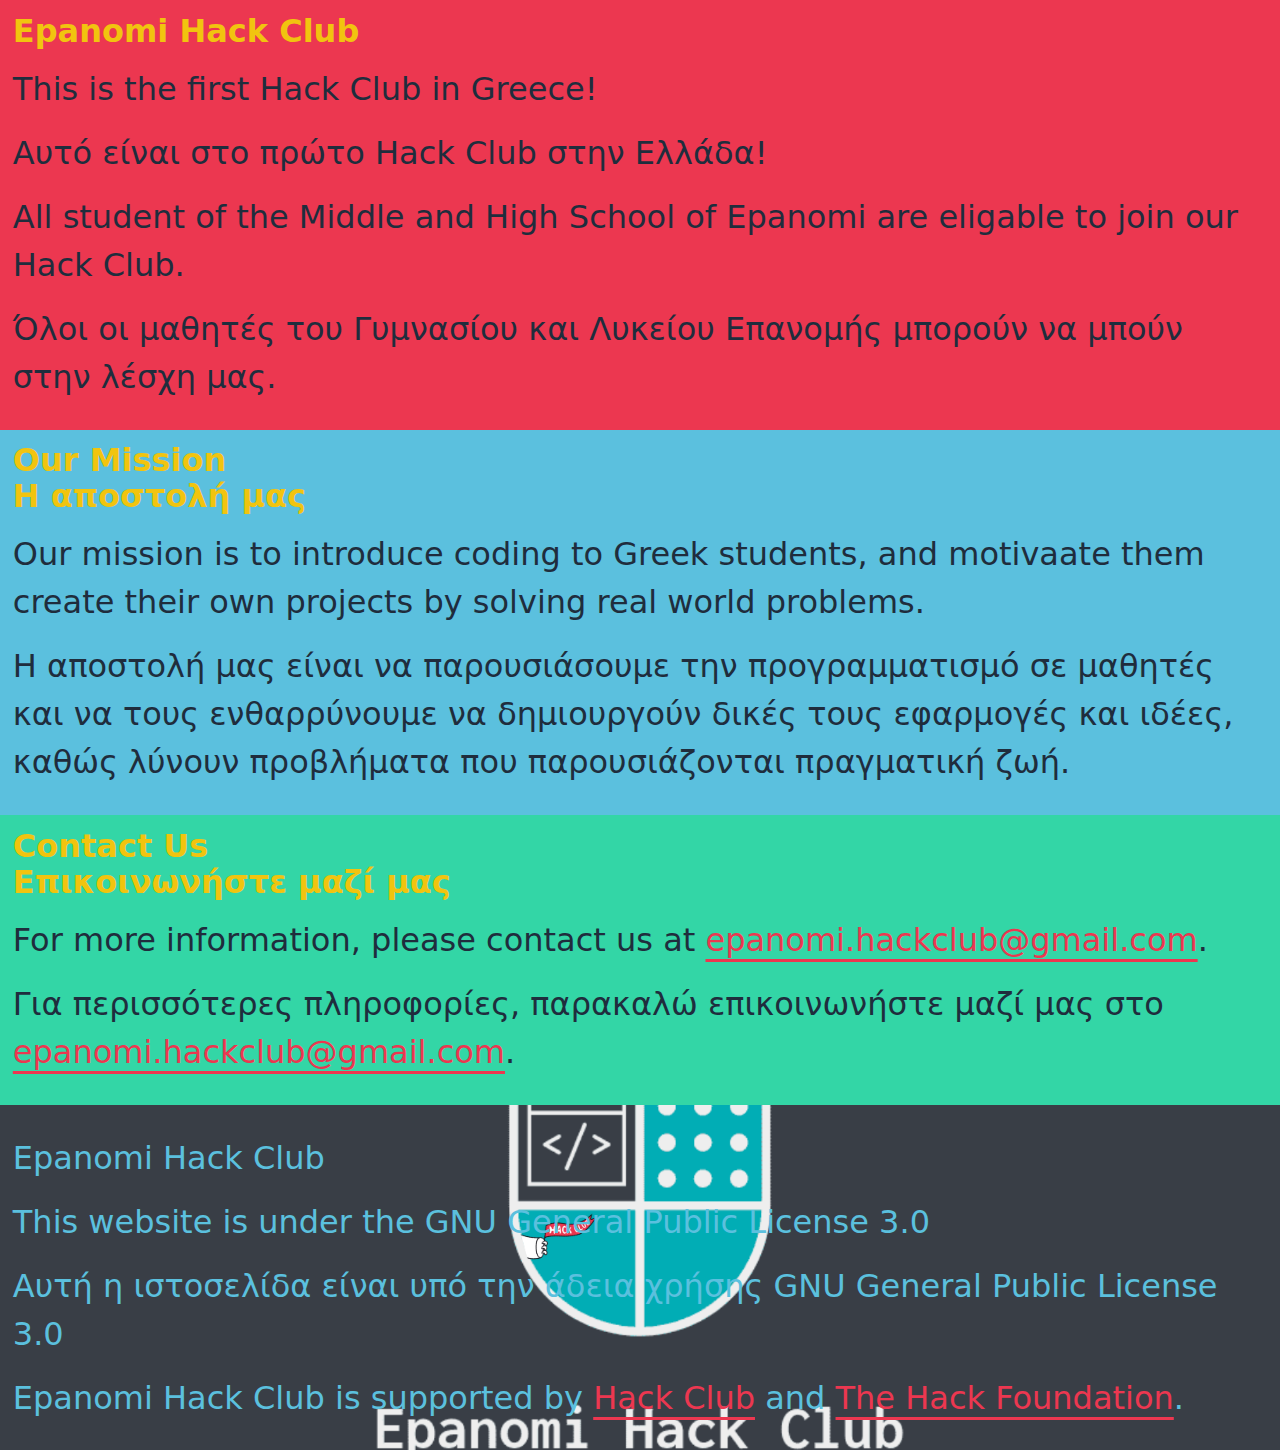
==== index.html @ c970cf84 "Added favicon" ====
<!DOCTYPE html>

<head>

    <title>Epanomi Hack Club</title>
    <link rel="stylesheet" href="style.css">
    <link rel="icon" type="image/x-icon" href="/Branding/favicon.png">

</head>

<body>

    <br>

    <div id="introduction" class="section">

        <h1>Epanomi Hack Club</h1>

        <p>This is the first Hack Club in Greece!</p>
        <p>Αυτό είναι στο πρώτο Hack Club στην Ελλάδα!</p>

        <p>All student of the Middle and High School of Epanomi are eligable to join our Hack Club.</p>
        <p>Όλοι οι μαθητές του Γυμνασίου και Λυκείου Επανομής μπορούν να μπούν στην λέσχη μας.</p>
        
    </div>

    <br>

    <div id="mission" class="section">

        <h1>Our Mission</h1>
        <h1>Η αποστολή μας</h1>

        <p>Our mission is to introduce coding to Greek students, and motivaate them create their own projects by solving real world problems.</p>
        <p>Η αποστολή μας είναι να παρουσιάσουμε την προγραμματισμό σε μαθητές και να τους ενθαρρύνουμε να δημιουργούν δικές τους εφαρμογές και ιδέες, καθώς λύνουν προβλήματα που παρουσιάζονται πραγματική ζωή.</p>

    </div>

    <br>

    <div id="contact" class="section">

        <h1>Contact Us</h1>
        <h1>Επικοινωνήστε μαζί μας</h1>

        <p>For more information, please contact us at <a href="mailto:epanomi.hackclub@gmail.com">epanomi.hackclub@gmail.com</a>.</p>
        <p>Για περισσότερες πληροφορίες, παρακαλώ επικοινωνήστε μαζί μας στο <a href="mailto:epanomi.hackclub@gmail.com">epanomi.hackclub@gmail.com</a>.</p>

    </div>

    <div id="footer" class="section">

        <p>Epanomi Hack Club</p>

        <p>This website is under the GNU General Public License 3.0</p>
        <p>Αυτή η ιστοσελίδα είναι υπό την άδεια χρήσης GNU General Public License 3.0</p>

        <p>Epanomi Hack Club is supported by <a href="https://hackclub.com">Hack Club</a> and <a href="https://the.hackfoundation.org/">The Hack Foundation</a>.</p>

    </div>

</body>
---- style.css ----
:root {
--darker: #121217;
--dark: #17171d;
--darkless: #252429;
--black: #1f2d3d;
--steel: #273444;
--slate: #3c4858;
--muted: #8492a6;
--smoke: #e0e6ed;
--snow: #f9fafc;
--white: #ffffff;
--red: #ec3750;
--orange: #ff8c37;
--yellow: #f1c40f;
--green: #33d6a6;
--cyan: #5bc0de;
--blue: #338eda;
--purple: #a633d6;
--text: var(--black);
--background: var(--white);
--elevated: var(--white);
--sheet: var(--snow);
--sunken: var(--smoke);
--border: var(--smoke);
--primary: #ec3750;
--secondary: #8492a6;
--accent: #5bc0de;
--twitter: #1da1f2;
--facebook: #3b5998;
--instagram: #e1306c;
--breakpoint-xs: 32em;
--breakpoint-s: 48em;
--breakpoint-m: 64em;
--breakpoint-l: 96em;
--breakpoint-xl: 128em;
--spacing-0: 0px;
--spacing-1: 4px;
--spacing-2: 8px;
--spacing-3: 16px;
--spacing-4: 32px;
--spacing-5: 64px;
--spacing-6: 128px;
--spacing-7: 256px;
--spacing-8: 512px;
--font-1: 12px;
--font-2: 16px;
--font-3: 20px;
--font-4: 24px;
--font-5: 32px;
--font-6: 48px;
--font-6: 64px;
--font-7: 96px;
--font-8: 128px;
--font-9: 160px;
--font-10: 192px;
--line-height-limit: 0.875;
--line-height-title: 1;
--line-height-heading: 1.125;
--line-height-subheading: 1.25;
--line-height-caption: 1.375;
--line-height-body: 1.5;
--font-weight-body: 400;
--font-weight-bold: 700;
--font-weight-heading: var(--font-weight-bold);
--letter-spacing-title: -0.009em;
--letter-spacing-headline: 0.009em;
--size-wide-plus: 2048px;
--size-wide: 1536px;
--size-layout-plus: 1200px;
--size-layout: 1024px;
--size-copy-ultra: 980px;
--size-copy-plus: 768px;
--size-copy: 680px;
--size-narrow-plus: 600px;
--size-narrow: 512px;
--radii-small: 4px;
--radii-default: 8px;
--radii-extra: 12px;
--radii-ultra: 16px;
--radii-circle: 99999px;
--shadow-text: 0 1px 2px rgba(0, 0, 0, 0.25), 0 2px 4px rgba(0, 0, 0, 0.125);
--shadow-small: 0 1px 2px rgba(0, 0, 0, 0.0625),
    0 2px 4px rgba(0, 0, 0, 0.0625);
--shadow-card: 0 4px 8px rgba(0, 0, 0, 0.125);
--shadow-elevated: 0 1px 2px rgba(0, 0, 0, 0.0625),
    0 8px 12px rgba(0, 0, 0, 0.125);
}

.section {
    padding-left: 1%;
    padding-right: 1%;
    padding-top: 1%;
    padding-bottom: 1%;
    color: var(--yellow);
}

#introduction {
    background-color: var(--red);
}

#mission {
    background-color: var(--cyan);
}

#contact {
    background-color: var(--green);
}

#footer {
    background: url(Branding/banner.png) no-repeat center center;
    background-size: 100%;
}

#footer p {
    color: var(--cyan);
}

br {
    display: none;
}

body {
font-family: "Phantom Sans", system-ui, -apple-system, BlinkMacSystemFont,
    "Segoe UI", Roboto, sans-serif;
line-height: var(--line-height-body);
font-weight: var(--font-weight-body);
margin: 0;
min-height: 100vh;
text-rendering: optimizeLegibility;
font-smooth: antialiased;
-moz-osx-font-smoothing: grayscale;
-webkit-font-smoothing: antialiased;
color: var(--text);
box-sizing: border-box;
}

h1 {
font-size: var(--font-5);
font-weight: var(--font-weight-bold);
line-height: var(--line-height-heading);
margin-top: 0;
margin-bottom: 0;
}

h2 {
font-size: var(--font-4);
font-weight: var(--font-weight-bold);
line-height: var(--line-height-heading);
margin-top: 0;
margin-bottom: 0;
}

h3 {
font-size: var(--font-3);
font-weight: var(--font-weight-bold);
line-height: var(--line-height-heading);
margin-top: 0;
margin-bottom: 0;
}

h4 {
font-size: var(--font-2);
font-weight: var(--font-weight-bold);
line-height: var(--line-height-heading);
margin-top: 0;
margin-bottom: 0;
}

h5 {
font-size: var(--font-1);
font-weight: var(--font-weight-bold);
line-height: var(--line-height-heading);
margin-top: 0;
margin-bottom: 0;
}

h6 {
font-weight: var(--font-weight-bold);
line-height: var(--line-height-heading);
margin-top: 0;
margin-bottom: 0;
}

p {
font-size: var(--font-5);
color: var(--text);
font-weight: var(--font-weight-body);
line-height: var(--line-height-body);
margin-top: var(--spacing-3);
margin-bottom: var(--spacing-3);
}

img {
max-width: 100%;
}

hr {
border: 0;
border-bottom: 1px solid var(--border);
}

a {
color: var(--primary);
text-decoration: underline;
text-underline-position: under;
}

a:focus,
a:hover {
text-decoration-style: wavy;
text-decoration-skip-ink: none;
}

pre {
font-family: "SF Mono", "Roboto Mono", Menlo, Consolas, monospace;
font-size: var(--font-1);
padding: var(--spacing-3);
color: var(--text);
background: var(--sunken);
overflow: auto;
border-radius: var(--radii-default);
white-space: inherit;
}

pre > code {
color: inherit;
margin-left: 0;
margin-right: 0;
padding-left: 0;
padding-right: 0;
}

code {
font-family: "SF Mono", "Roboto Mono", Menlo, Consolas, monospace;
font-size: inherit;
color: var(--purple);
background: var(--sunken);
overflow: auto;
border-radius: var(--radii-small);
margin-left: var(--spacing-1);
margin-right: var(--spacing-1);
padding-left: var(--spacing-1);
padding-right: var(--spacing-1);
}

p > code,
li > code {
color: var(--blue);
font-size: 0.875em;
}

p > a > code,
li > a > code {
color: var(--blue);
font-size: 0.875em;
}

li {
margin-top: var(--spacing-2);
margin-bottom: var(--spacing-2);
}

table {
width: 100%;
margin-top: var(--spacing-4);
margin-bottom: var(--spacing-4);
border-collapse: separate;
border-spacing: 0;
}

table > th,
table > td {
text-align: left;
padding: 4px;
padding-left: 0px;
border-color: var(--border);
border-bottom-style: solid;
}

th {
vertical-align: bottom;
border-bottom-width: 2px;
}

td {
vertical-align: top;
border-bottom-width: 1px;
}
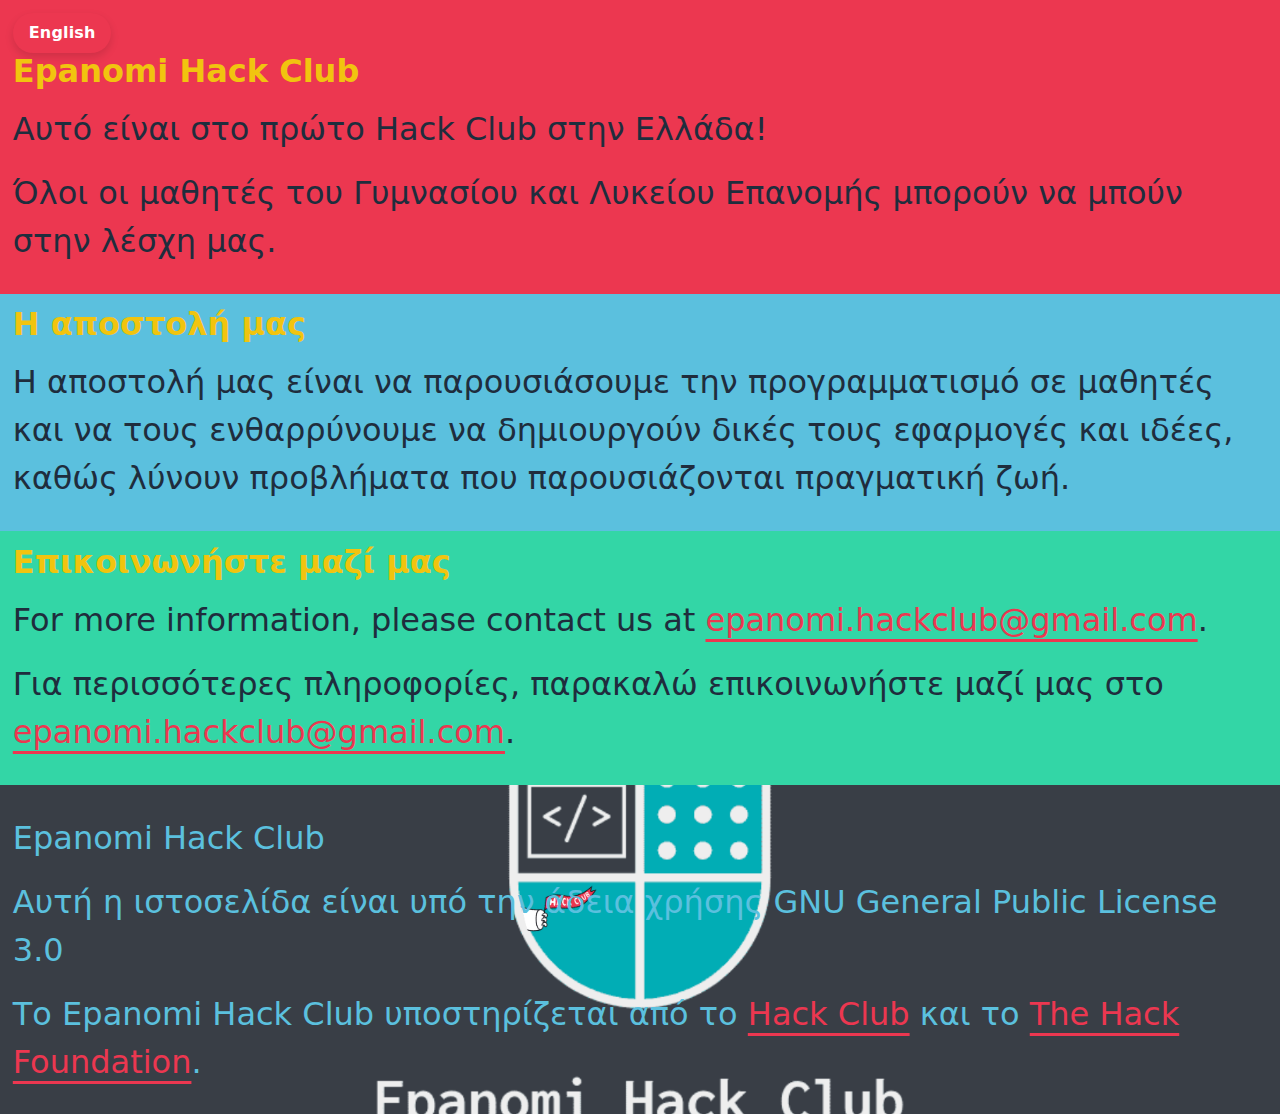
==== commit f473121f: "Splited English with Greek page" ====
--- a/index.html
+++ b/index.html
@@ -1,10 +1,11 @@
 <!DOCTYPE html>
+
+<html lang="el">
 
 <head>
 
     <title>Epanomi Hack Club</title>
     <link rel="stylesheet" href="style.css">
-    <link rel="icon" type="image/x-icon" href="/Branding/favicon.png">
 
 </head>
 
@@ -14,12 +15,12 @@
 
     <div id="introduction" class="section">
 
+        <button onclick="window.location.href='english.html';">English</button>
+
         <h1>Epanomi Hack Club</h1>
 
-        <p>This is the first Hack Club in Greece!</p>
         <p>Αυτό είναι στο πρώτο Hack Club στην Ελλάδα!</p>
 
-        <p>All student of the Middle and High School of Epanomi are eligable to join our Hack Club.</p>
         <p>Όλοι οι μαθητές του Γυμνασίου και Λυκείου Επανομής μπορούν να μπούν στην λέσχη μας.</p>
         
     </div>
@@ -28,10 +29,8 @@
 
     <div id="mission" class="section">
 
-        <h1>Our Mission</h1>
         <h1>Η αποστολή μας</h1>
 
-        <p>Our mission is to introduce coding to Greek students, and motivaate them create their own projects by solving real world problems.</p>
         <p>Η αποστολή μας είναι να παρουσιάσουμε την προγραμματισμό σε μαθητές και να τους ενθαρρύνουμε να δημιουργούν δικές τους εφαρμογές και ιδέες, καθώς λύνουν προβλήματα που παρουσιάζονται πραγματική ζωή.</p>
 
     </div>
@@ -40,7 +39,6 @@
 
     <div id="contact" class="section">
 
-        <h1>Contact Us</h1>
         <h1>Επικοινωνήστε μαζί μας</h1>
 
         <p>For more information, please contact us at <a href="mailto:epanomi.hackclub@gmail.com">epanomi.hackclub@gmail.com</a>.</p>
@@ -52,11 +50,12 @@
 
         <p>Epanomi Hack Club</p>
 
-        <p>This website is under the GNU General Public License 3.0</p>
         <p>Αυτή η ιστοσελίδα είναι υπό την άδεια χρήσης GNU General Public License 3.0</p>
 
-        <p>Epanomi Hack Club is supported by <a href="https://hackclub.com">Hack Club</a> and <a href="https://the.hackfoundation.org/">The Hack Foundation</a>.</p>
+        <p>Το Epanomi Hack Club υποστηρίζεται από το <a href="https://hackclub.com">Hack Club</a> και το <a href="https://the.hackfoundation.org/">The Hack Foundation</a>.</p>
 
     </div>
 
-</body>+</body>
+
+</html>--- a/style.css
+++ b/style.css
@@ -28,6 +28,7 @@
 --twitter: #1da1f2;
 --facebook: #3b5998;
 --instagram: #e1306c;
+--discord: #7289da;
 --breakpoint-xs: 32em;
 --breakpoint-s: 48em;
 --breakpoint-m: 64em;
@@ -94,6 +95,39 @@
     color: var(--yellow);
 }
 
+
+button {
+  cursor: pointer;
+  font-family: inherit;
+  font-weight: var(--font-weight-bold);
+  border-radius: var(--radii-circle);
+  display: inline-flex;
+  align-items: center;
+  justify-content: center;
+  box-shadow: var(--shadow-card);
+  letter-spacing: var(--letter-spacing-headline);
+  -webkit-tap-highlight-color: transparent;
+  transition: transform 0.125s ease-in-out, box-shadow 0.125s ease-in-out;
+  box-sizing: border-box;
+  margin: 0;
+  min-width: 0;
+  -webkit-appearance: none;
+  -moz-appearance: none;
+  appearance: none;
+  text-align: center;
+  line-height: inherit;
+  -webkit-text-decoration: none;
+  text-decoration: none;
+  padding-left: 16px;
+  padding-right: 16px;
+  padding-top: 8px;
+  padding-bottom: 8px;
+  color: var(--theme-ui-colors-white, #ffffff);
+  background-color: var(--theme-ui-colors-primary, #ec3750);
+  border: 0;
+  font-size: var(--font-2);
+}
+
 #introduction {
     background-color: var(--red);
 }
@@ -104,6 +138,10 @@
 
 #contact {
     background-color: var(--green);
+}
+
+#discord {
+    background-color: var(--discord);
 }
 
 #footer {
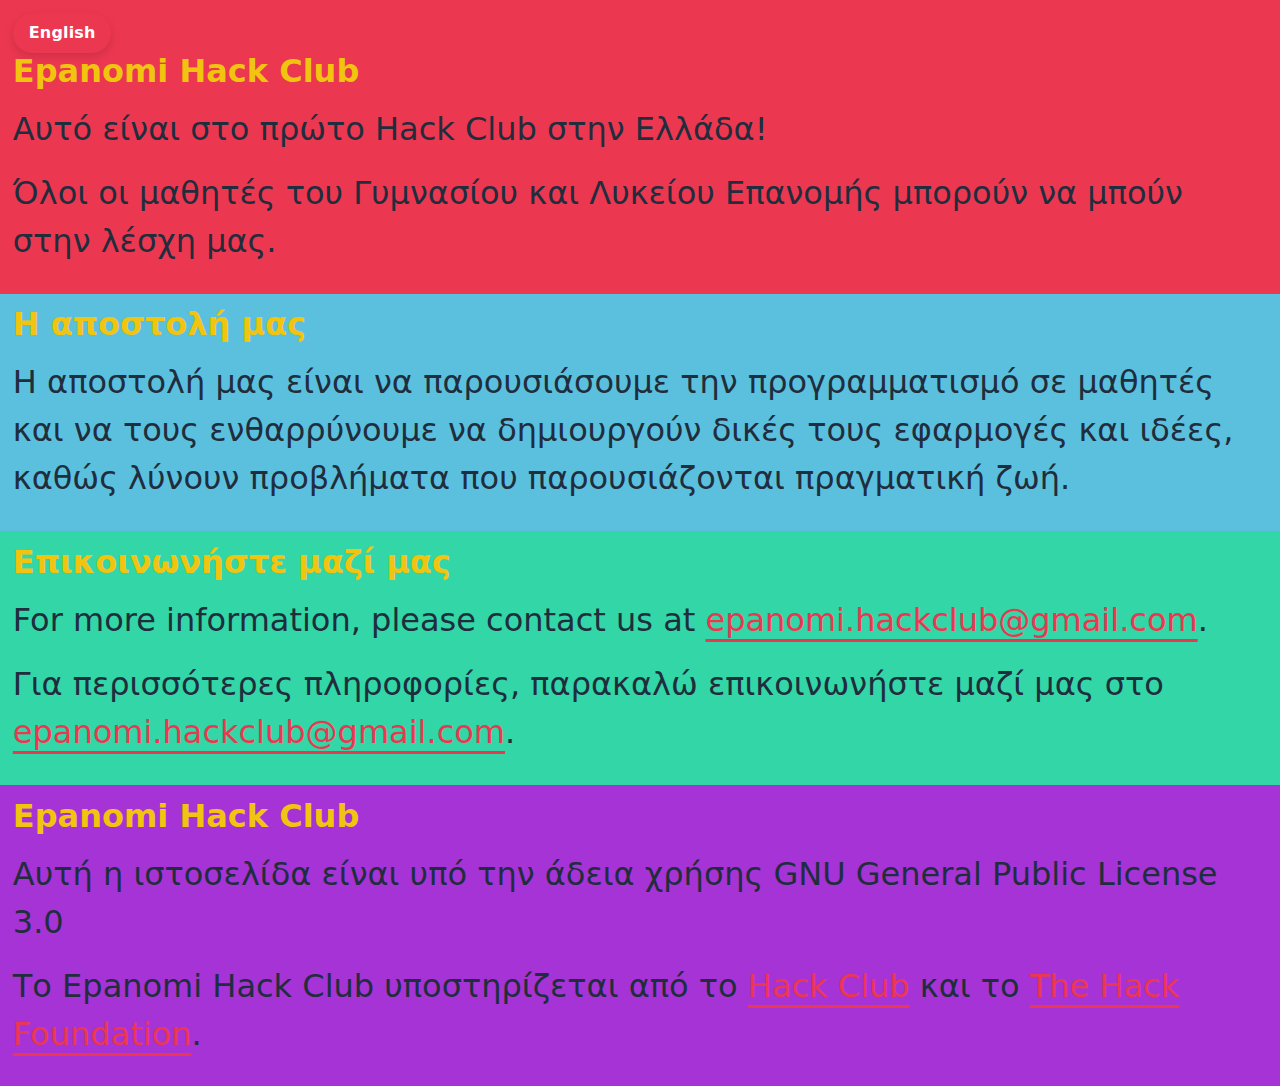
==== commit c3be8d7b: "Updated footer" ====
--- a/index.html
+++ b/index.html
@@ -48,7 +48,7 @@
 
     <div id="footer" class="section">
 
-        <p>Epanomi Hack Club</p>
+        <h1>Epanomi Hack Club</h1>
 
         <p>Αυτή η ιστοσελίδα είναι υπό την άδεια χρήσης GNU General Public License 3.0</p>
 
--- a/style.css
+++ b/style.css
@@ -145,12 +145,7 @@
 }
 
 #footer {
-    background: url(Branding/banner.png) no-repeat center center;
-    background-size: 100%;
-}
-
-#footer p {
-    color: var(--cyan);
+    background-color: var(--purple);
 }
 
 br {
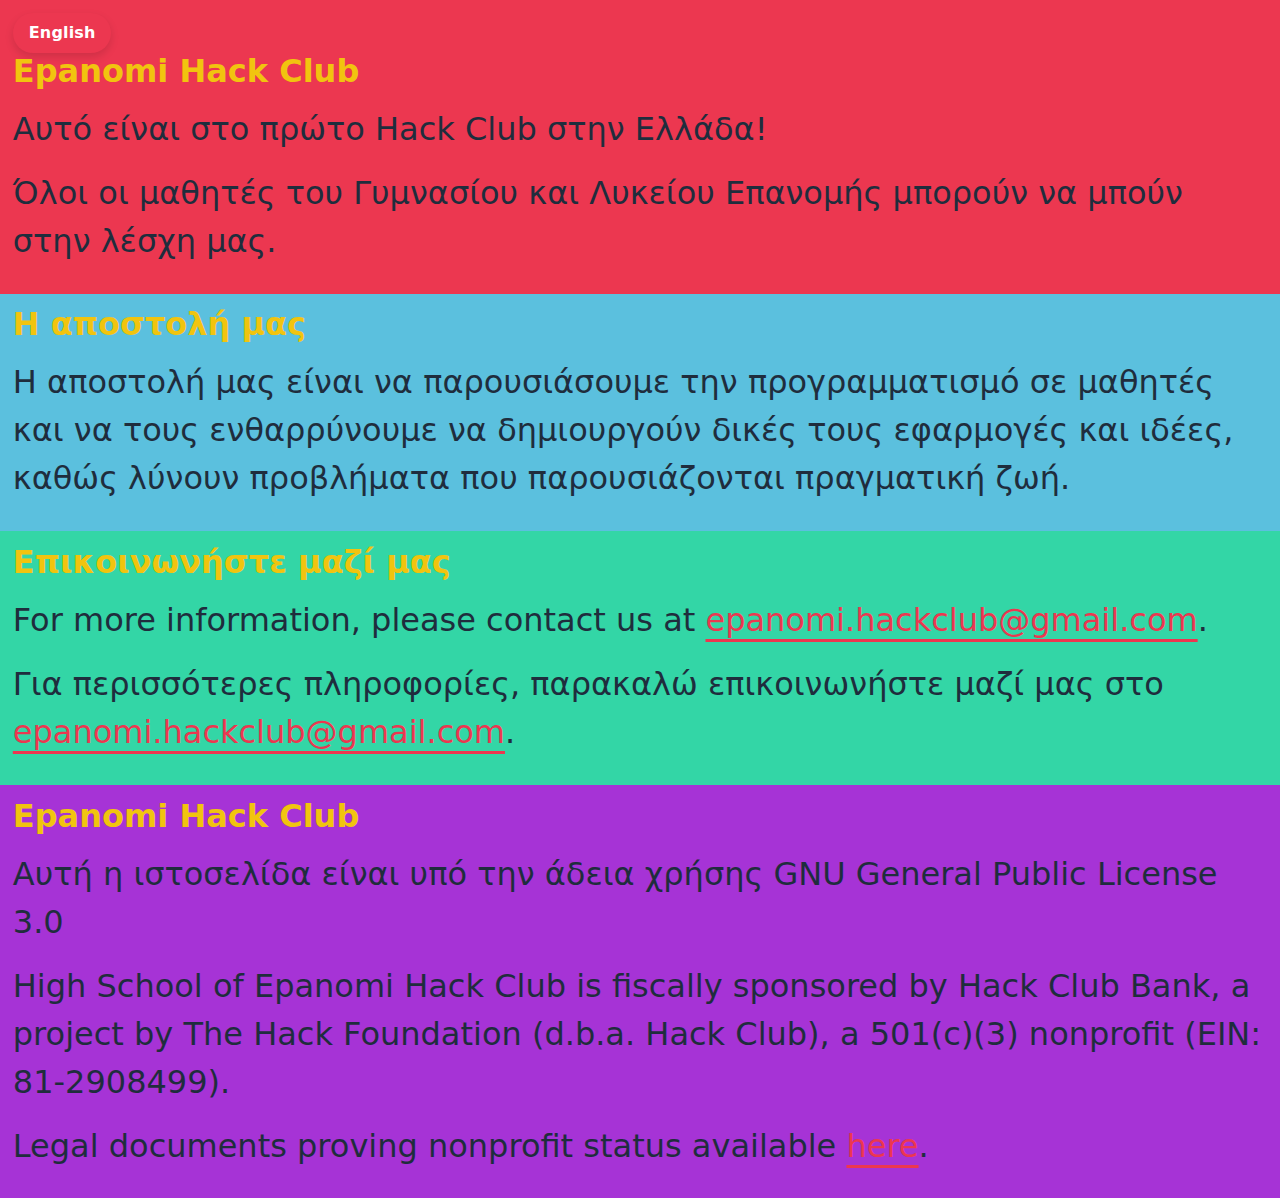
==== commit 80b19ff0: "Added important notice on the webpage footer" ====
--- a/index.html
+++ b/index.html
@@ -52,7 +52,9 @@
 
         <p>Αυτή η ιστοσελίδα είναι υπό την άδεια χρήσης GNU General Public License 3.0</p>
 
-        <p>Το Epanomi Hack Club υποστηρίζεται από το <a href="https://hackclub.com">Hack Club</a> και το <a href="https://the.hackfoundation.org/">The Hack Foundation</a>.</p>
+        <p>High School of Epanomi Hack Club is fiscally sponsored by Hack Club Bank, a project by The Hack Foundation (d.b.a. Hack Club), a 501(c)(3) nonprofit (EIN: 81-2908499).</p>
+
+        <p>Legal documents proving nonprofit status available <a href="Legal/index.html">here</a>.</p>
 
     </div>
 
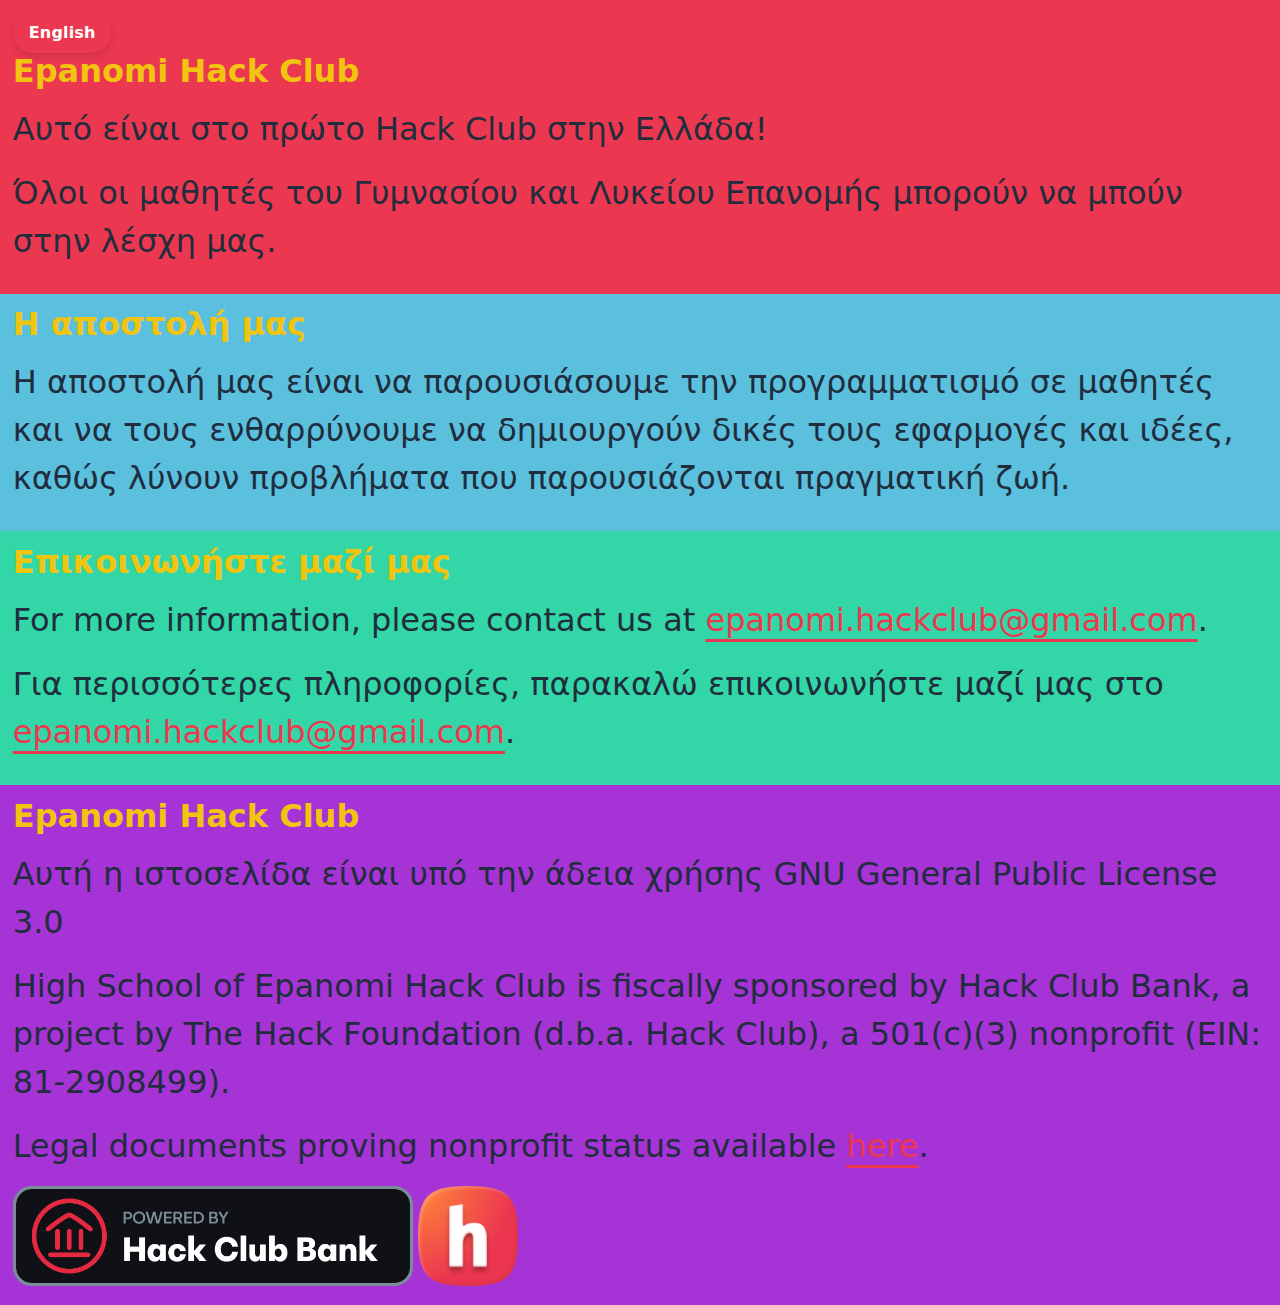
==== commit 0fdfbd32: "Added HC & HCB logos" ====
--- a/index.html
+++ b/index.html
@@ -56,6 +56,10 @@
 
         <p>Legal documents proving nonprofit status available <a href="Legal/index.html">here</a>.</p>
 
+        <a href="https://bank.hackclub.com/epanomi-hack-club"><img src="Branding/Hack Club Icons/bank-logo.png" alt="Hack Club Bank" height="100"></a>
+
+        <a href="https://hackclub.com"></a><img src="Branding/Hack Club Icons/hack-club-logo.png" alt="Hack Club" width="100" height="100"></a>
+
     </div>
 
 </body>
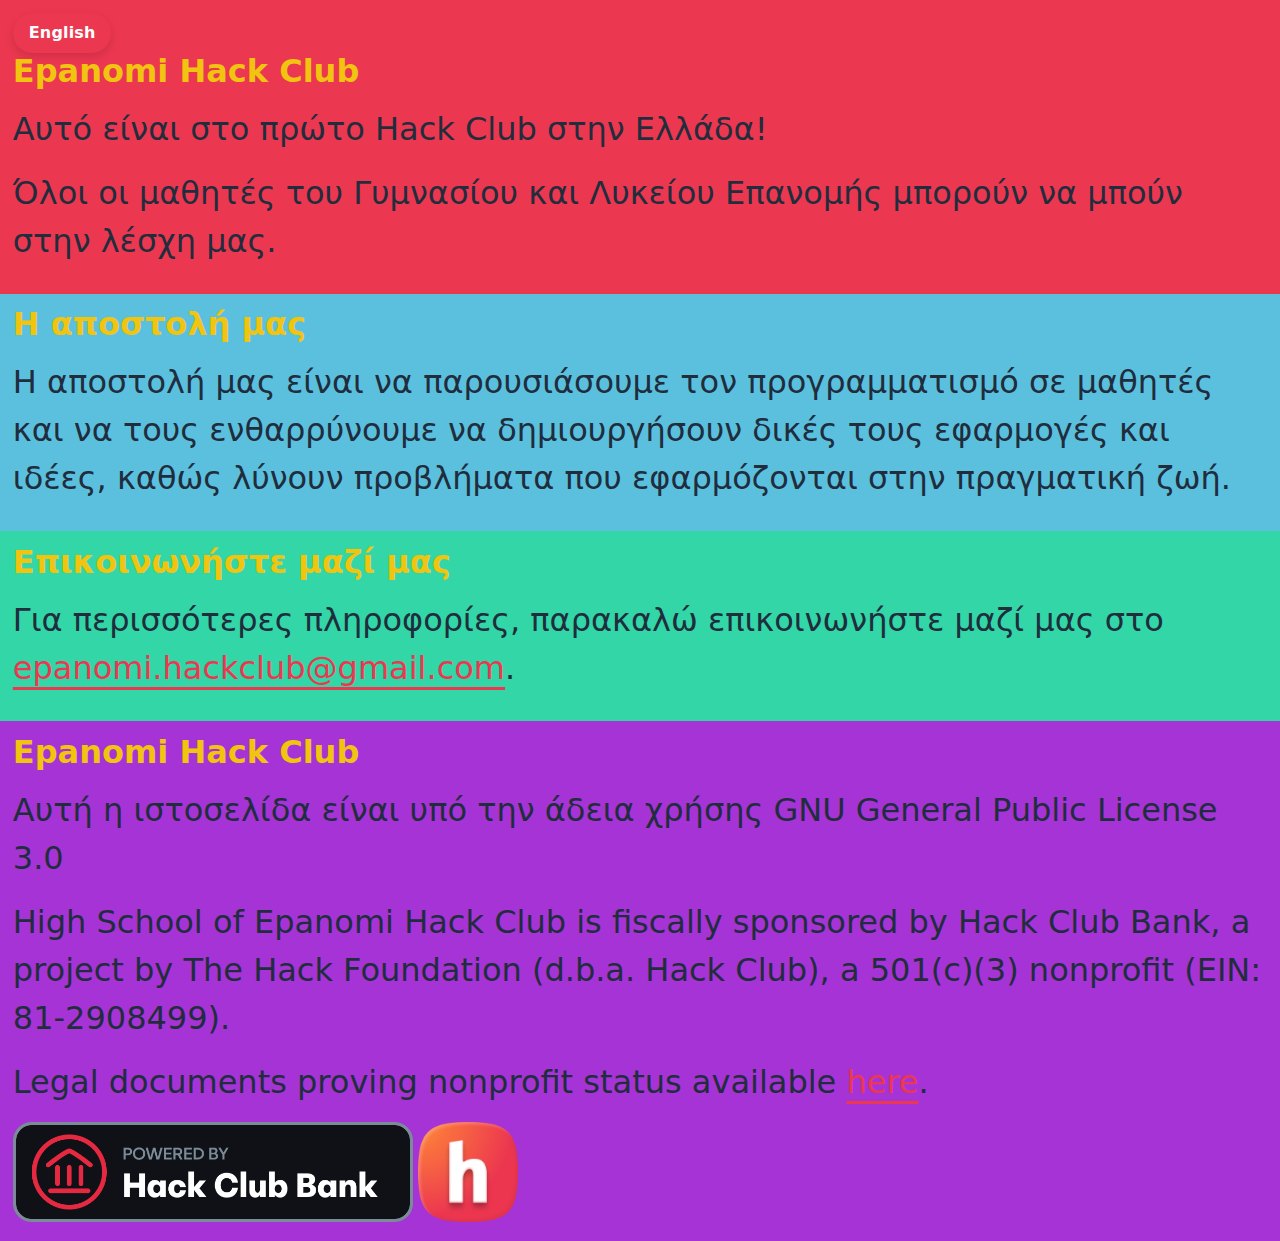
==== commit 9b98ca9b: "Fixed icon bug" ====
--- a/index.html
+++ b/index.html
@@ -31,7 +31,7 @@
 
         <h1>Η αποστολή μας</h1>
 
-        <p>Η αποστολή μας είναι να παρουσιάσουμε την προγραμματισμό σε μαθητές και να τους ενθαρρύνουμε να δημιουργούν δικές τους εφαρμογές και ιδέες, καθώς λύνουν προβλήματα που παρουσιάζονται πραγματική ζωή.</p>
+        <p>Η αποστολή μας είναι να παρουσιάσουμε τον προγραμματισμό σε μαθητές και να τους ενθαρρύνουμε να δημιουργήσουν δικές τους εφαρμογές και ιδέες, καθώς λύνουν προβλήματα που εφαρμόζονται στην πραγματική ζωή.</p>
 
     </div>
 
@@ -41,7 +41,6 @@
 
         <h1>Επικοινωνήστε μαζί μας</h1>
 
-        <p>For more information, please contact us at <a href="mailto:epanomi.hackclub@gmail.com">epanomi.hackclub@gmail.com</a>.</p>
         <p>Για περισσότερες πληροφορίες, παρακαλώ επικοινωνήστε μαζί μας στο <a href="mailto:epanomi.hackclub@gmail.com">epanomi.hackclub@gmail.com</a>.</p>
 
     </div>
@@ -58,10 +57,10 @@
 
         <a href="https://bank.hackclub.com/epanomi-hack-club"><img src="Branding/Hack Club Icons/bank-logo.png" alt="Hack Club Bank" height="100"></a>
 
-        <a href="https://hackclub.com"></a><img src="Branding/Hack Club Icons/hack-club-logo.png" alt="Hack Club" width="100" height="100"></a>
+        <a href="https://hackclub.com"><img src="Branding/Hack Club Icons/hack-club-logo.png" alt="Hack Club" width="100" height="100"></a>
 
     </div>
 
 </body>
 
-</html>+</html></a>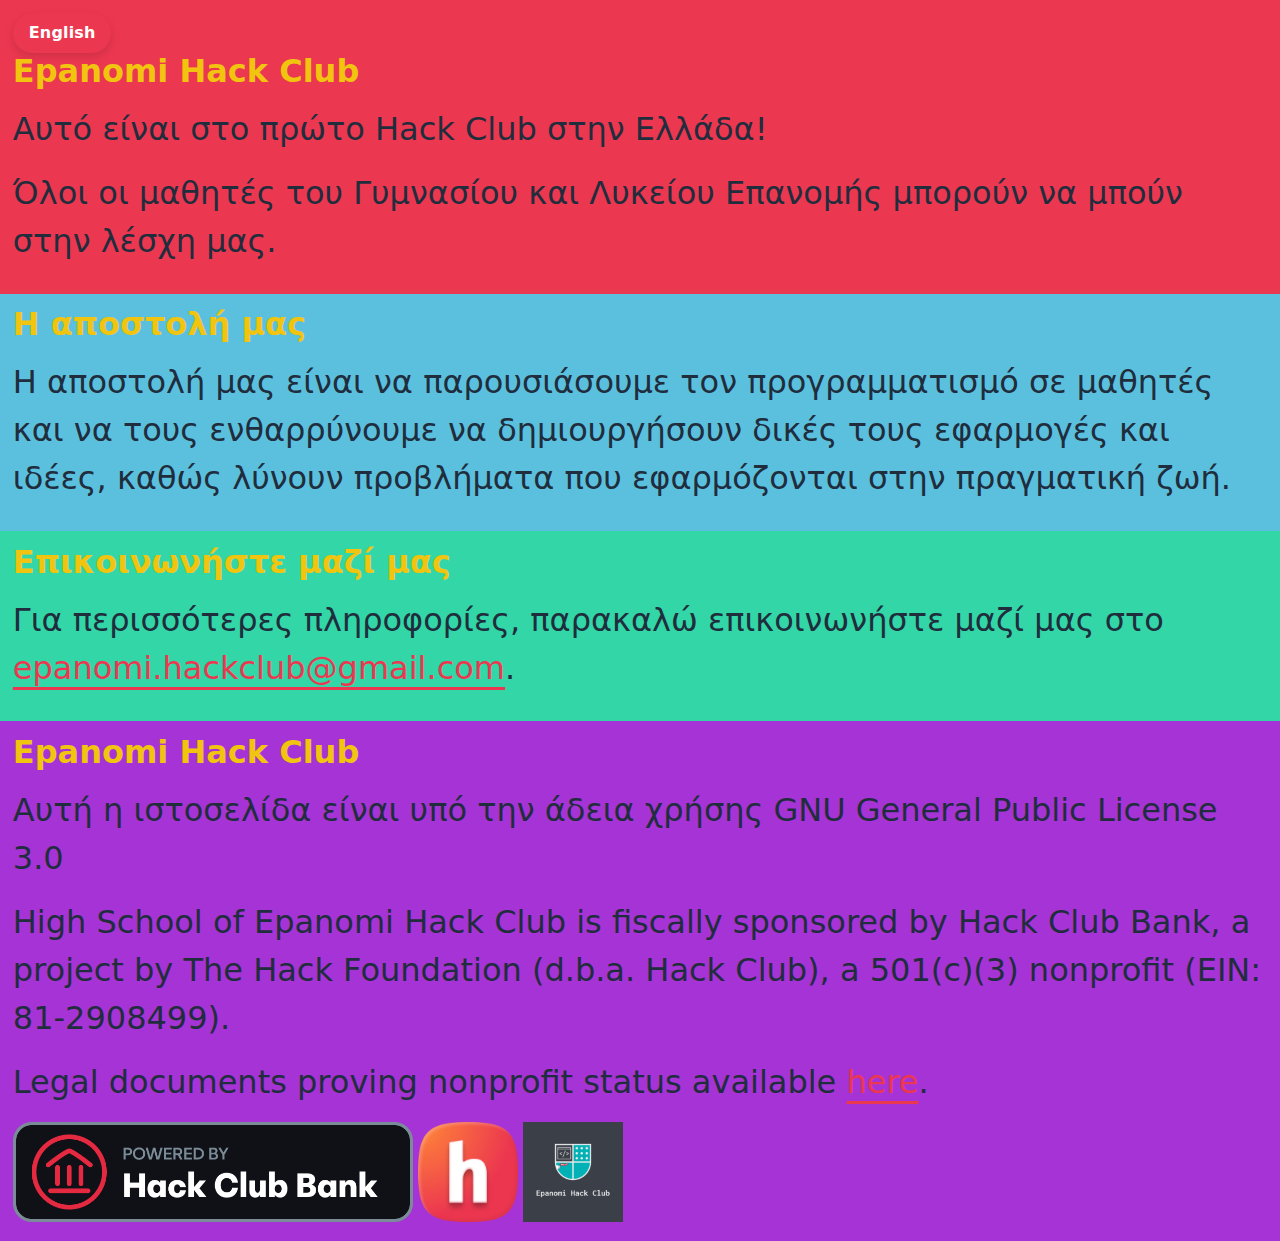
==== commit 9852eab5: "Added EHC logo" ====
--- a/index.html
+++ b/index.html
@@ -59,6 +59,8 @@
 
         <a href="https://hackclub.com"><img src="Branding/Hack Club Icons/hack-club-logo.png" alt="Hack Club" width="100" height="100"></a>
 
+        <img src="Branding/logo.png" alt="Epanomi Hack Club Logo" width="100" height="100">
+
     </div>
 
 </body>
